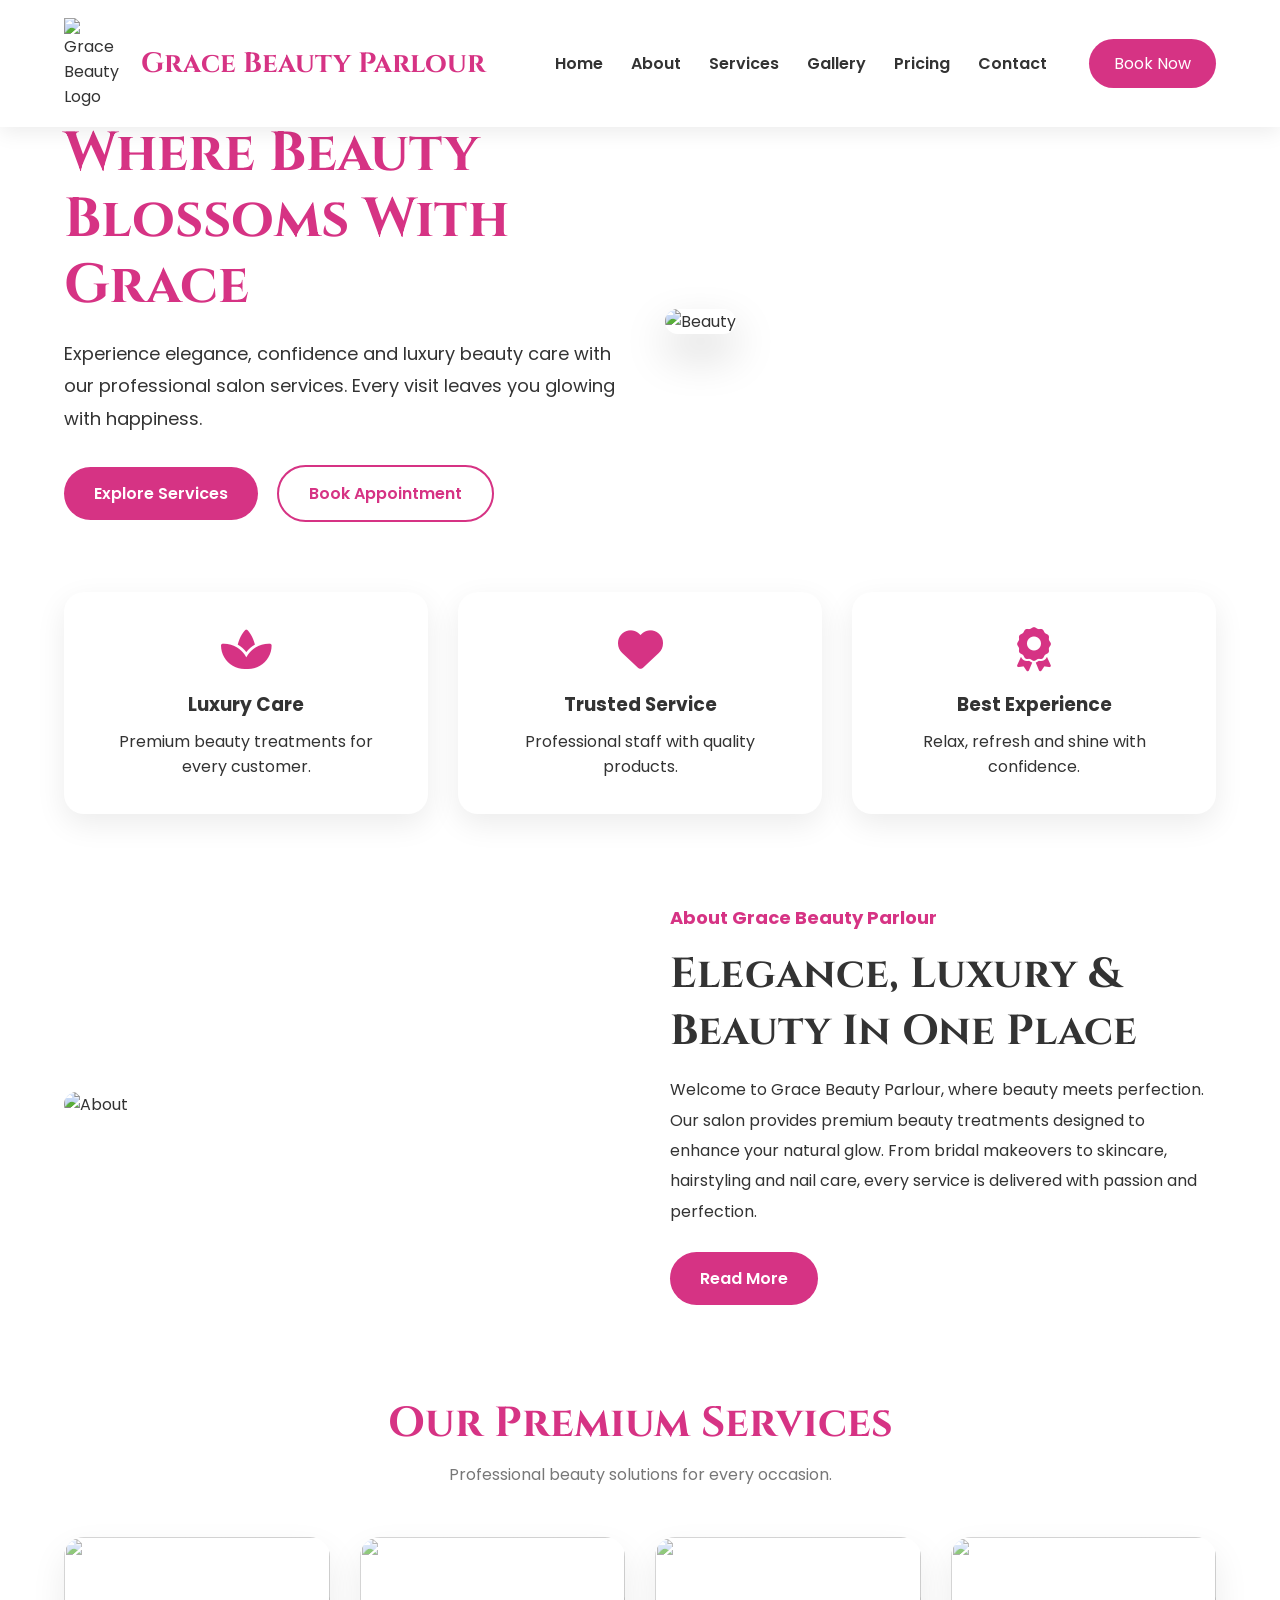
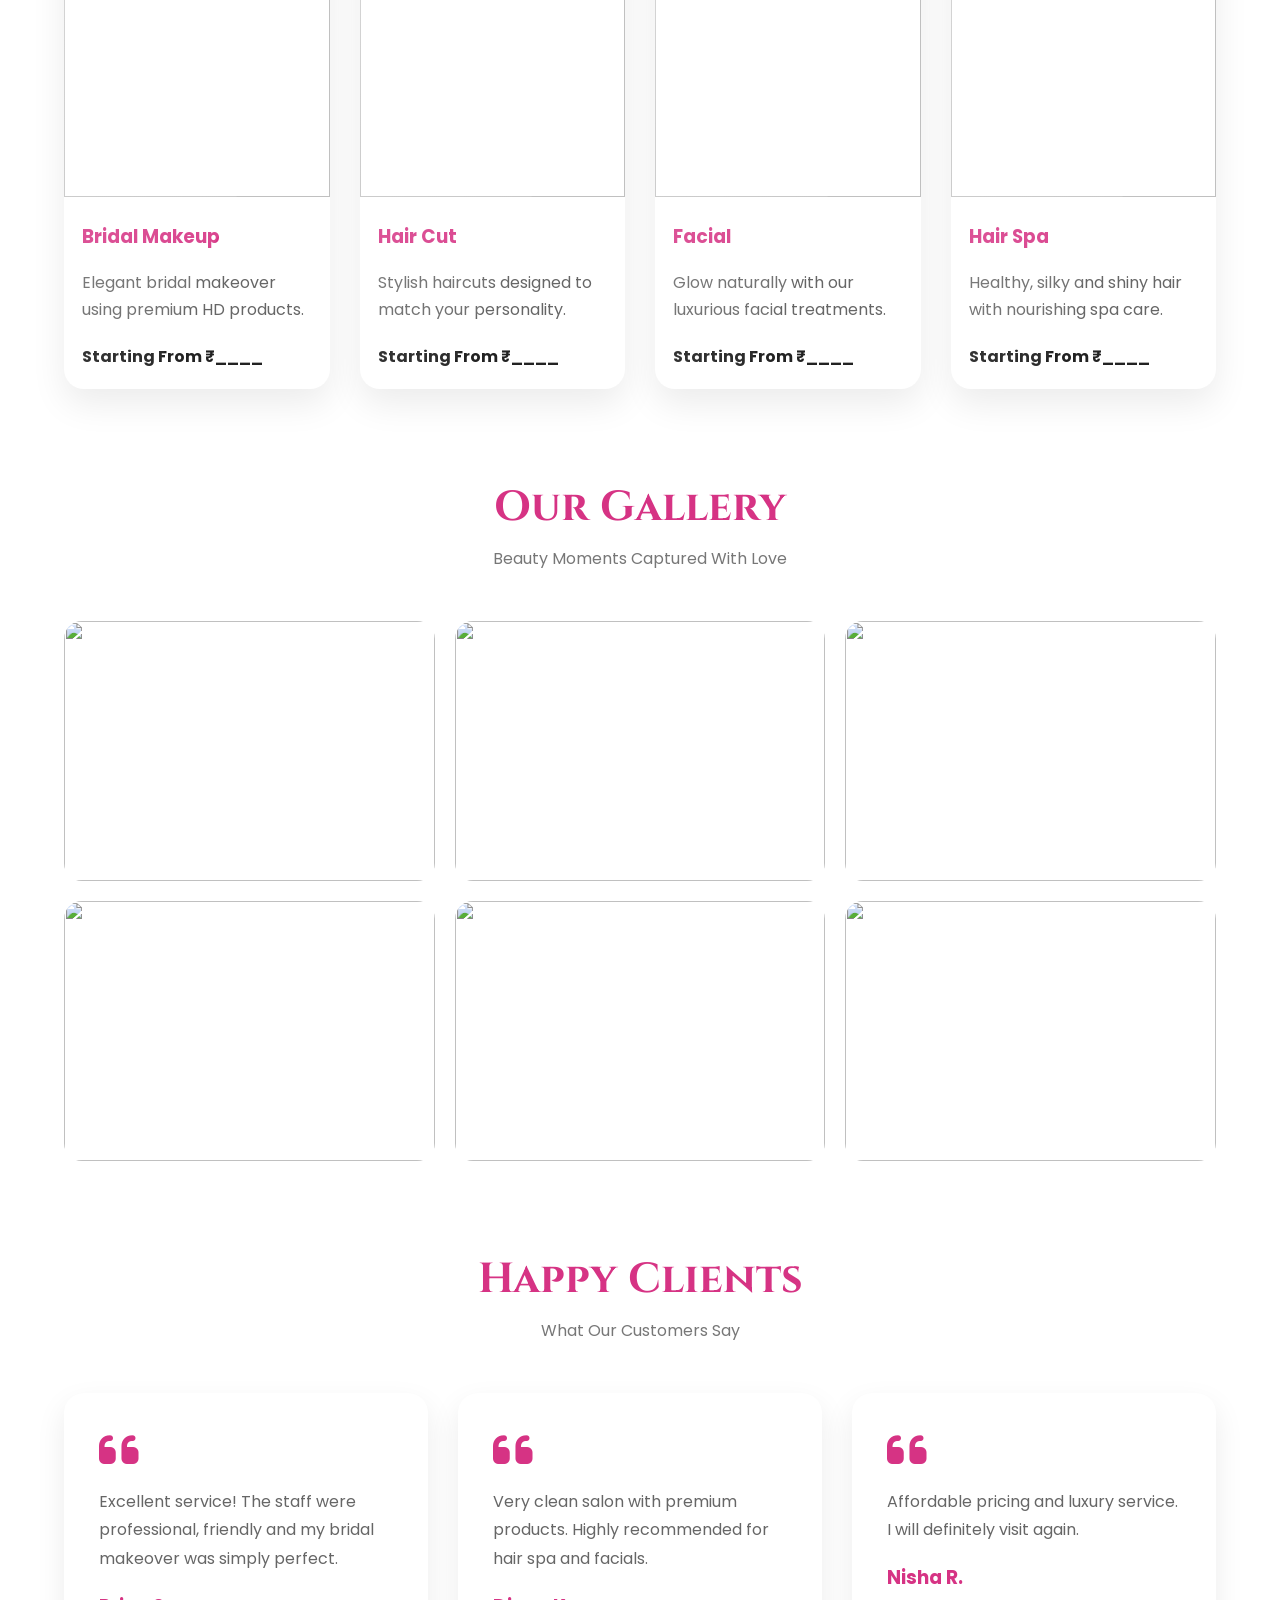
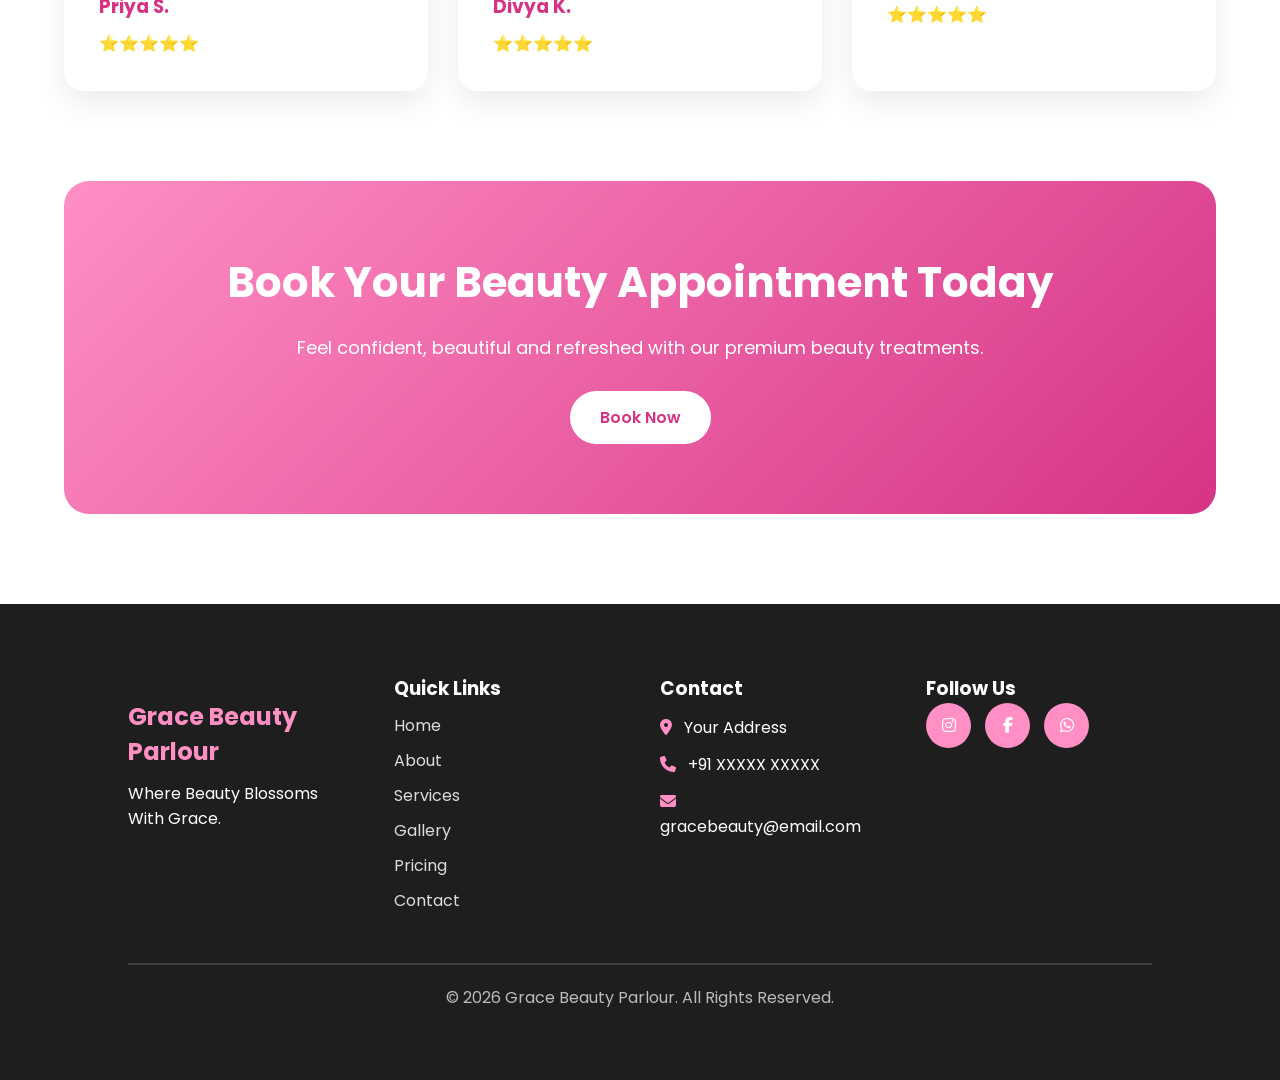
==== index.html @ 85ed3483 "Upload Grace Beauty Parlour website" ====
<!DOCTYPE html>
<html lang="en">
<head>

<meta charset="UTF-8">
<meta name="viewport" content="width=device-width, initial-scale=1.0">

<title>Grace Beauty Parlour</title>

<link rel="stylesheet" href="style.css">

<link rel="preconnect" href="https://fonts.googleapis.com">
<link rel="preconnect" href="https://fonts.gstatic.com" crossorigin>

<link href="https://fonts.googleapis.com/css2?family=Cinzel:wght@500;700&family=Poppins:wght@300;400;500;600;700&display=swap" rel="stylesheet">

<link rel="stylesheet"
href="https://cdnjs.cloudflare.com/ajax/libs/font-awesome/6.6.0/css/all.min.css">

</head>

<body>

<!-- Loader -->

<div id="loader">
    <div class="loader-circle"></div>
</div>

<!-- Header -->

<header>

<nav class="navbar">

<div class="logo">

<img src="images/logo.png" alt="Grace Beauty Logo">

<h2>Grace Beauty Parlour</h2>

</div>

<ul>

<li><a href="index.html">Home</a></li>

<li><a href="about.html">About</a></li>

<li><a href="services.html">Services</a></li>

<li><a href="gallery.html">Gallery</a></li>

<li><a href="pricing.html">Pricing</a></li>

<li><a href="contact.html">Contact</a></li>

</ul>

<a href="contact.html" class="book-btn">Book Now</a>

</nav>

</header>

<!-- Hero Section -->

<section class="hero">

<div class="hero-content">

<h1>
Where Beauty Blossoms With Grace
</h1>

<p>

Experience elegance, confidence and luxury beauty care with our professional salon services.

Every visit leaves you glowing with happiness.

</p>

<div class="hero-buttons">

<a href="services.html" class="btn">Explore Services</a>

<a href="contact.html" class="btn2">Book Appointment</a>

</div>

</div>

<div class="hero-image">

<img src="images/hero.jpg" alt="Beauty">

</div>

</section>

<!-- Features -->

<section class="features">

<div class="feature">

<i class="fa-solid fa-spa"></i>

<h3>Luxury Care</h3>

<p>Premium beauty treatments for every customer.</p>

</div>

<div class="feature">

<i class="fa-solid fa-heart"></i>

<h3>Trusted Service</h3>

<p>Professional staff with quality products.</p>

</div>

<div class="feature">

<i class="fa-solid fa-award"></i>

<h3>Best Experience</h3>

<p>Relax, refresh and shine with confidence.</p>

</div>

</section>

<!-- About Preview -->

<section class="about-home">

<div class="about-image">

<img src="images/about.jpg" alt="About">

</div>

<div class="about-text">

<h5>About Grace Beauty Parlour</h5>

<h2>Elegance, Luxury & Beauty In One Place</h2>

<p>

Welcome to Grace Beauty Parlour, where beauty meets perfection.

Our salon provides premium beauty treatments designed to enhance your natural glow.

From bridal makeovers to skincare, hairstyling and nail care, every service is delivered with passion and perfection.

</p>

<a href="about.html" class="btn">Read More</a>

</div>

</section>

<!-- Services -->

<section class="services">

<div class="title">

<h2>Our Premium Services</h2>

<p>Professional beauty solutions for every occasion.</p>

</div>

<div class="service-container">

<div class="service-card">

<img src="images/bridal.jpg">

<h3>Bridal Makeup</h3>

<p>Elegant bridal makeover using premium HD products.</p>

<span>Starting From ₹____</span>

</div>

<div class="service-card">

<img src="images/haircut.jpg">

<h3>Hair Cut</h3>

<p>Stylish haircuts designed to match your personality.</p>

<span>Starting From ₹____</span>

</div>

<div class="service-card">

<img src="images/facial.jpg">

<h3>Facial</h3>

<p>Glow naturally with our luxurious facial treatments.</p>

<span>Starting From ₹____</span>

</div>

<div class="service-card">

<img src="images/hairspa.jpg">

<h3>Hair Spa</h3>

<p>Healthy, silky and shiny hair with nourishing spa care.</p>

<span>Starting From ₹____</span>

</div>

</div>

</section>

<!-- Gallery Preview -->

<section class="gallery-preview">

    <div class="title">
        <h2>Our Gallery</h2>
        <p>Beauty Moments Captured With Love</p>
    </div>

    <div class="gallery-container">

        <img src="images/gallery1.jpg" alt="">
        <img src="images/gallery2.jpg" alt="">
        <img src="images/gallery3.jpg" alt="">
        <img src="images/gallery4.jpg" alt="">
        <img src="images/gallery5.jpg" alt="">
        <img src="images/gallery6.jpg" alt="">

    </div>

</section>

<!-- Testimonials -->

<section class="testimonials">

    <div class="title">
        <h2>Happy Clients</h2>
        <p>What Our Customers Say</p>
    </div>

    <div class="testimonial-container">

        <div class="testimonial-card">

            <i class="fa-solid fa-quote-left"></i>

            <p>
                Excellent service! The staff were professional,
                friendly and my bridal makeover was simply perfect.
            </p>

            <h3>Priya S.</h3>

            <div class="stars">
                ⭐⭐⭐⭐⭐
            </div>

        </div>

        <div class="testimonial-card">

            <i class="fa-solid fa-quote-left"></i>

            <p>
                Very clean salon with premium products.
                Highly recommended for hair spa and facials.
            </p>

            <h3>Divya K.</h3>

            <div class="stars">
                ⭐⭐⭐⭐⭐
            </div>

        </div>

        <div class="testimonial-card">

            <i class="fa-solid fa-quote-left"></i>

            <p>
                Affordable pricing and luxury service.
                I will definitely visit again.
            </p>

            <h3>Nisha R.</h3>

            <div class="stars">
                ⭐⭐⭐⭐⭐
            </div>

        </div>

    </div>

</section>

<!-- Contact Preview -->

<section class="contact-home">

    <div class="contact-box">

        <h2>Book Your Beauty Appointment Today</h2>

        <p>
            Feel confident, beautiful and refreshed with our
            premium beauty treatments.
        </p>

        <a href="contact.html" class="btn">
            Book Now
        </a>

    </div>

</section>

<!-- Footer -->

<footer>

    <div class="footer-container">

        <div class="footer-logo">

            <img src="images/logo.png" alt="">

            <h2>Grace Beauty Parlour</h2>

            <p>
                Where Beauty Blossoms With Grace.
            </p>

        </div>

        <div class="footer-links">

            <h3>Quick Links</h3>

            <a href="index.html">Home</a>
            <a href="about.html">About</a>
            <a href="services.html">Services</a>
            <a href="gallery.html">Gallery</a>
            <a href="pricing.html">Pricing</a>
            <a href="contact.html">Contact</a>

        </div>

        <div class="footer-contact">

            <h3>Contact</h3>

            <p><i class="fa-solid fa-location-dot"></i> Your Address</p>

            <p><i class="fa-solid fa-phone"></i> +91 XXXXX XXXXX</p>

            <p><i class="fa-solid fa-envelope"></i> gracebeauty@email.com</p>

        </div>

        <div class="footer-social">

            <h3>Follow Us</h3>

            <a href="#"><i class="fab fa-instagram"></i></a>

            <a href="#"><i class="fab fa-facebook-f"></i></a>

            <a href="#"><i class="fab fa-whatsapp"></i></a>

        </div>

    </div>

    <hr>

    <p class="copyright">

        © 2026 Grace Beauty Parlour.
        All Rights Reserved.

    </p>

</footer>

<!-- Scroll Button -->

<button id="topBtn">
    <i class="fa-solid fa-arrow-up"></i>
</button>

<script src="script.js"></script>

</body>
</html>
---- style.css ----
/* ===========================
   GRACE BEAUTY PARLOUR
   STYLE.CSS PART - 1
=========================== */

*{
    margin:0;
    padding:0;
    box-sizing:border-box;
    scroll-behavior:smooth;
}

body{
    font-family:'Poppins',sans-serif;
   background:#ffffff;
    color:#333;
    overflow-x:hidden;
}

/* Loader */

#loader{
    position:fixed;
    width:100%;
    height:100vh;
    background:#ffffff;
    display:flex;
    justify-content:center;
    align-items:center;
    z-index:9999;
}

.loader-circle{
    width:60px;
    height:60px;
    border:6px solid #ffd9e6;
    border-top:6px solid #d63384;
    border-radius:50%;
    animation:spin 1s linear infinite;
}

@keyframes spin{
    100%{
        transform:rotate(360deg);
    }
}

/* Navbar */

header{
    position:fixed;
    width:100%;
    top:0;
    left:0;
    background:white;
    box-shadow:0 5px 20px rgba(0,0,0,.08);
    z-index:1000;
}

.navbar{
    width:90%;
    margin:auto;
    display:flex;
    justify-content:space-between;
    align-items:center;
    padding:18px 0;
}

.logo{
    display:flex;
    align-items:center;
    gap:12px;
}

.logo img{
    width:65px;
}

.logo h2{
    font-family:'Cinzel',serif;
    color:#d63384;
    font-size:28px;
}

.navbar ul{
    display:flex;
    list-style:none;
}

.navbar ul li{
    margin-left:28px;
}

.navbar ul li a{
    text-decoration:none;
    color:#333;
    font-weight:600;
    transition:.3s;
}

.navbar ul li a:hover{
    color:#d63384;
}

.book-btn{
    background:#d63384;
    color:white;
    padding:12px 25px;
    border-radius:40px;
    text-decoration:none;
    transition:.4s;
}

.book-btn:hover{
    background:#b91d6b;
    transform:translateY(-3px);
}

/* Hero */

.hero{
    width:90%;
    margin:120px auto 70px;
    display:flex;
    justify-content:space-between;
    align-items:center;
    gap:50px;
}

.hero-content{
    flex:1;
}

.hero-content h1{
    font-size:55px;
    color:#d63384;
    margin-bottom:20px;
    line-height:1.2;
    font-family:'Cinzel',serif;
}

.hero-content p{
    font-size:18px;
    line-height:1.8;
    margin-bottom:30px;
}

.hero-image{
    flex:1;
}

.hero-image img{
    width:100%;
    border-radius:25px;
    box-shadow:0 20px 45px rgba(0,0,0,.18);
}

/* Buttons */

.btn,
.btn2{
    display:inline-block;
    padding:14px 30px;
    border-radius:35px;
    text-decoration:none;
    font-weight:600;
    transition:.4s;
}

.btn{
    background:#d63384;
    color:white;
}

.btn:hover{
    background:#b91d6b;
    transform:translateY(-4px);
}

.btn2{
    margin-left:15px;
    border:2px solid #d63384;
    color:#d63384;
}

.btn2:hover{
    background:#d63384;
    color:white;
}

/* Features */

.features{
    width:90%;
    margin:auto;
    display:grid;
    grid-template-columns:repeat(3,1fr);
    gap:30px;
    margin-bottom:90px;
}

.feature{
    background:white;
    padding:35px;
    text-align:center;
    border-radius:20px;
    box-shadow:0 10px 30px rgba(0,0,0,.08);
    transition:.4s;
}

.feature:hover{
    transform:translateY(-10px);
}

.feature i{
    font-size:45px;
    color:#d63384;
    margin-bottom:18px;
}

.feature h3{
    margin-bottom:10px;
}

/* About */

.about-home{
    width:90%;
    margin:auto;
    display:flex;
    align-items:center;
    gap:60px;
    margin-bottom:90px;
}

.about-image{
    flex:1;
}

.about-image img{
    width:100%;
    border-radius:25px;
}

.about-text{
    flex:1;
}

.about-text h5{
    color:#d63384;
    font-size:18px;
}

.about-text h2{
    font-size:42px;
    margin:15px 0;
    font-family:'Cinzel',serif;
}

.about-text p{
    line-height:1.9;
    margin-bottom:25px;
}
/* ===========================
   SERVICES
=========================== */

.services{
    width:90%;
    margin:90px auto;
}

.title{
    text-align:center;
    margin-bottom:50px;
}

.title h2{
    font-size:42px;
    color:#d63384;
    font-family:'Cinzel',serif;
}

.title p{
    color:#777;
    margin-top:10px;
}

.service-container{
    display:grid;
    grid-template-columns:repeat(auto-fit,minmax(260px,1fr));
    gap:30px;
}

.service-card{
    background:#fff;
    border-radius:20px;
    overflow:hidden;
    box-shadow:0 15px 35px rgba(0,0,0,.08);
    transition:.4s;
}

.service-card:hover{
    transform:translateY(-12px);
}

.service-card img{
    width:100%;
    height:260px;
    object-fit:cover;
}

.service-card h3{
    margin:18px;
    color:#d63384;
}

.service-card p{
    margin:0 18px;
    color:#666;
    line-height:1.7;
}

.service-card span{
    display:block;
    margin:20px 18px;
    font-weight:700;
    color:#222;
}

/* ===========================
   GALLERY
=========================== */

.gallery-preview{
    width:90%;
    margin:90px auto;
}

.gallery-container{
    display:grid;
    grid-template-columns:repeat(3,1fr);
    gap:20px;
}

.gallery-container img{
    width:100%;
    height:260px;
    object-fit:cover;
    border-radius:18px;
    transition:.4s;
    cursor:pointer;
}

.gallery-container img:hover{
    transform:scale(1.05);
}

/* ===========================
   TESTIMONIAL
=========================== */

.testimonials{
    width:90%;
    margin:90px auto;
}

.testimonial-container{
    display:grid;
    grid-template-columns:repeat(auto-fit,minmax(280px,1fr));
    gap:30px;
}

.testimonial-card{
    background:#fff;
    border-radius:20px;
    padding:35px;
    box-shadow:0 12px 30px rgba(0,0,0,.08);
    transition:.4s;
}

.testimonial-card:hover{
    transform:translateY(-8px);
}

.testimonial-card i{
    font-size:45px;
    color:#d63384;
    margin-bottom:15px;
}

.testimonial-card p{
    color:#666;
    line-height:1.8;
}

.testimonial-card h3{
    margin-top:18px;
    color:#d63384;
}

.stars{
    color:#ffb400;
    margin-top:10px;
}

/* ===========================
   CONTACT BANNER
=========================== */

.contact-home{
    width:90%;
    margin:90px auto;
}

.contact-box{
    background:linear-gradient(135deg,#ff8fc4,#d63384);
    color:white;
    padding:70px;
    border-radius:25px;
    text-align:center;
}

.contact-box h2{
    font-size:42px;
    margin-bottom:20px;
}

.contact-box p{
    margin-bottom:30px;
    font-size:18px;
}

.contact-box .btn{
    background:white;
    color:#d63384;
}

.contact-box .btn:hover{
    background:#fff0f6;
}

/* ===========================
   FOOTER
=========================== */

footer{
    background:#1e1e1e;
    color:white;
    padding:70px 10%;
}

.footer-container{
    display:grid;
    grid-template-columns:repeat(auto-fit,minmax(220px,1fr));
    gap:40px;
}

.footer-logo img{
    width:80px;
    margin-bottom:15px;
}

.footer-logo h2{
    color:#ff8fc4;
    margin-bottom:12px;
}

.footer-links a{
    display:block;
    color:#ddd;
    text-decoration:none;
    margin:10px 0;
}

.footer-links a:hover{
    color:#ff8fc4;
}

.footer-contact p{
    margin:12px 0;
}

.footer-contact i{
    color:#ff8fc4;
    margin-right:8px;
}

.footer-social a{
    width:45px;
    height:45px;
    background:#ff8fc4;
    display:inline-flex;
    justify-content:center;
    align-items:center;
    border-radius:50%;
    color:white;
    margin-right:10px;
    text-decoration:none;
    transition:.4s;
}

.footer-social a:hover{
    transform:rotate(360deg);
}

footer hr{
    margin:40px 0 20px;
    border:1px solid rgba(255,255,255,.15);
}

.copyright{
    text-align:center;
    color:#bbb;
}

/* Scroll Button */

#topBtn{
    position:fixed;
    right:25px;
    bottom:25px;
    width:50px;
    height:50px;
    border:none;
    border-radius:50%;
    background:#d63384;
    color:#fff;
    cursor:pointer;
    display:none;
    font-size:18px;
    box-shadow:0 10px 25px rgba(0,0,0,.2);
}
/* ===========================
   SCROLL ANIMATION
=========================== */

.reveal{
    opacity:0;
    transform:translateY(60px);
    transition:all .8s ease;
}

.reveal.active{
    opacity:1;
    transform:translateY(0);
}

/* Fade */

@keyframes fadeUp{
    from{
        opacity:0;
        transform:translateY(40px);
    }
    to{
        opacity:1;
        transform:translateY(0);
    }
}

.hero-content,
.hero-image{
    animation:fadeUp 1.2s ease;
}

/* Floating Hero Image */

.hero-image img{
    animation:floatImage 4s ease-in-out infinite;
}

@keyframes floatImage{

0%,100%{
transform:translateY(0);
}

50%{
transform:translateY(-12px);
}

}

/* Shine Effect */

.service-card::before{

content:"";

position:absolute;

top:-100%;

left:-100%;

width:200%;

height:200%;

background:linear-gradient(
120deg,
transparent,
rgba(255,255,255,.35),
transparent
);

transform:rotate(25deg);

transition:.8s;

}

.service-card{
position:relative;
overflow:hidden;
}

.service-card:hover::before{

top:100%;

left:100%;

}

/* Image Zoom */

.gallery-container img:hover{

transform:scale(1.08);

box-shadow:0 15px 30px rgba(0,0,0,.18);

}

/* Button Hover */

.btn,
.btn2,
.book-btn{

transition:.4s;

}

.btn:hover,
.btn2:hover,
.book-btn:hover{

box-shadow:0 12px 25px rgba(214,51,132,.35);

}

/* Scroll Bar */

::-webkit-scrollbar{

width:10px;

}

::-webkit-scrollbar-track{

background:#ffeaf4;

}

::-webkit-scrollbar-thumb{

background:#d63384;

border-radius:20px;

}

::-webkit-scrollbar-thumb:hover{

background:#b91d6b;

}

/* ===========================
   MOBILE
=========================== */

@media(max-width:992px){

.navbar{

flex-direction:column;

}

.navbar ul{

margin-top:20px;

flex-wrap:wrap;

justify-content:center;

}

.hero{

flex-direction:column-reverse;

text-align:center;

}

.about-home{

flex-direction:column;

text-align:center;

}

.gallery-container{

grid-template-columns:repeat(2,1fr);

}

.features{

grid-template-columns:1fr;

}

}

/* Mobile */

@media(max-width:768px){

.hero-content h1{

font-size:38px;

}

.title h2{

font-size:32px;

}

.contact-box{

padding:40px 20px;

}

.contact-box h2{

font-size:28px;

}

.gallery-container{

grid-template-columns:1fr;

}

.footer-container{

text-align:center;

}

.logo{

flex-direction:column;

}

.logo h2{

font-size:22px;

}

.book-btn{

margin-top:20px;

}

}

/* Small Mobile */

@media(max-width:480px){

.hero{

margin-top:150px;

}

.hero-content h1{

font-size:30px;

}

.hero-content p{

font-size:15px;

}

.btn,
.btn2{

display:block;

margin:15px auto;

width:220px;

text-align:center;

}

.service-card img{

height:220px;

}

}

/* END */

.price-table{
width:100%;
border-collapse:collapse;
margin-top:40px;
background:#fff;
border-radius:15px;
overflow:hidden;
box-shadow:0 15px 35px rgba(0,0,0,.08);
}

.price-table th{
background:#d63384;
color:#fff;
padding:18px;
font-size:18px;
}

.price-table td{
padding:16px;
border-bottom:1px solid #eee;
text-align:center;
}

.price-table tr:hover{
background:#fff5fa;
}

@media(max-width:768px){
.price-table{
display:block;
overflow-x:auto;
}
}

/* CONTACT PAGE */

.contact-section{
    width:90%;
    margin:80px auto;
    display:grid;
    grid-template-columns:2fr 1fr;
    gap:40px;
}

.contact-form,
.contact-info{
    background:#fff;
    padding:35px;
    border-radius:20px;
    box-shadow:0 10px 30px rgba(0,0,0,.08);
}

.contact-form h2,
.contact-info h2{
    color:#d63384;
    margin-bottom:20px;
}

.contact-form form{
    display:flex;
    flex-direction:column;
}

.contact-form input,
.contact-form select,
.contact-form textarea{
    margin-bottom:18px;
    padding:14px;
    border:1px solid #ddd;
    border-radius:10px;
    font-size:16px;
    outline:none;
}

.contact-form input:focus,
.contact-form select:focus,
.contact-form textarea:focus{
    border-color:#d63384;
}

.contact-info p{
    margin:18px 0;
    line-height:1.8;
}

.contact-info i{
    color:#d63384;
    margin-right:10px;
}

.map{
    width:90%;
    margin:0 auto 80px;
}

.map iframe{
    border-radius:20px;
}

@media(max-width:768px){

.contact-section{
    grid-template-columns:1fr;
}

}
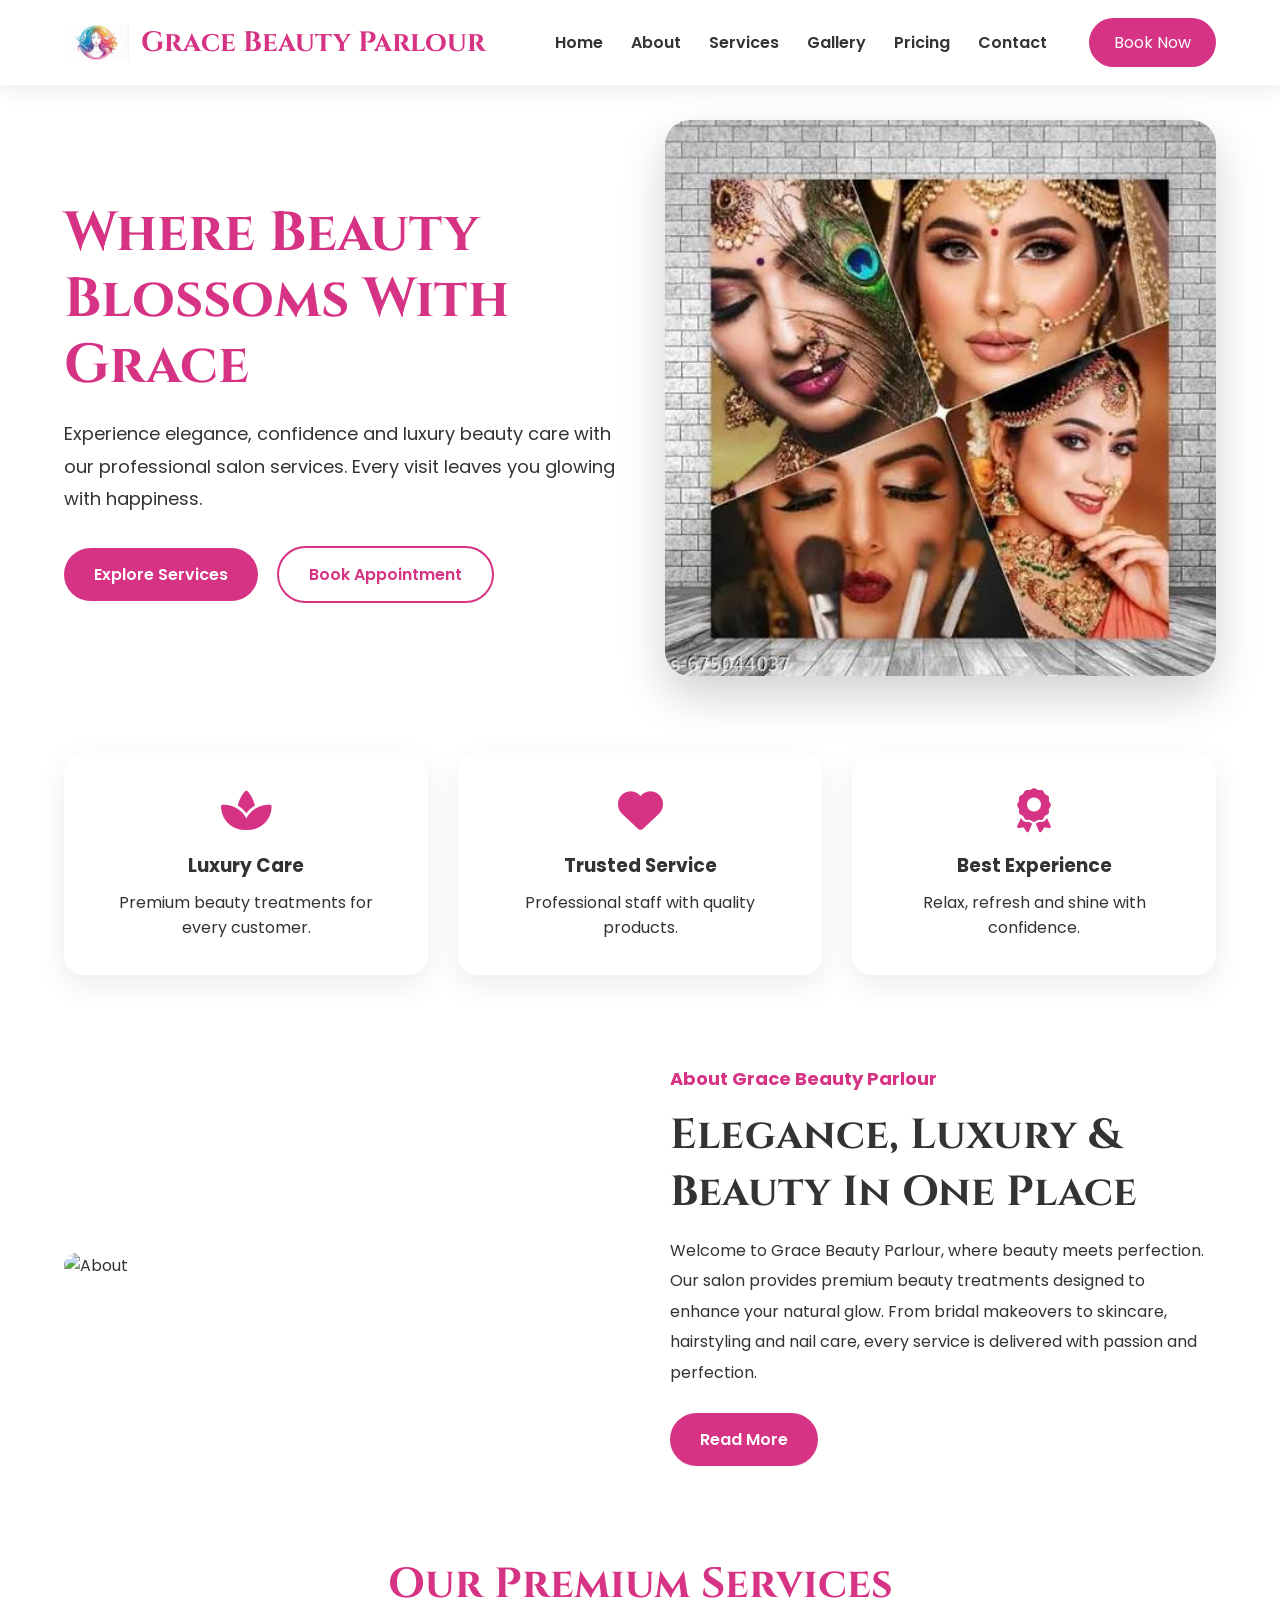
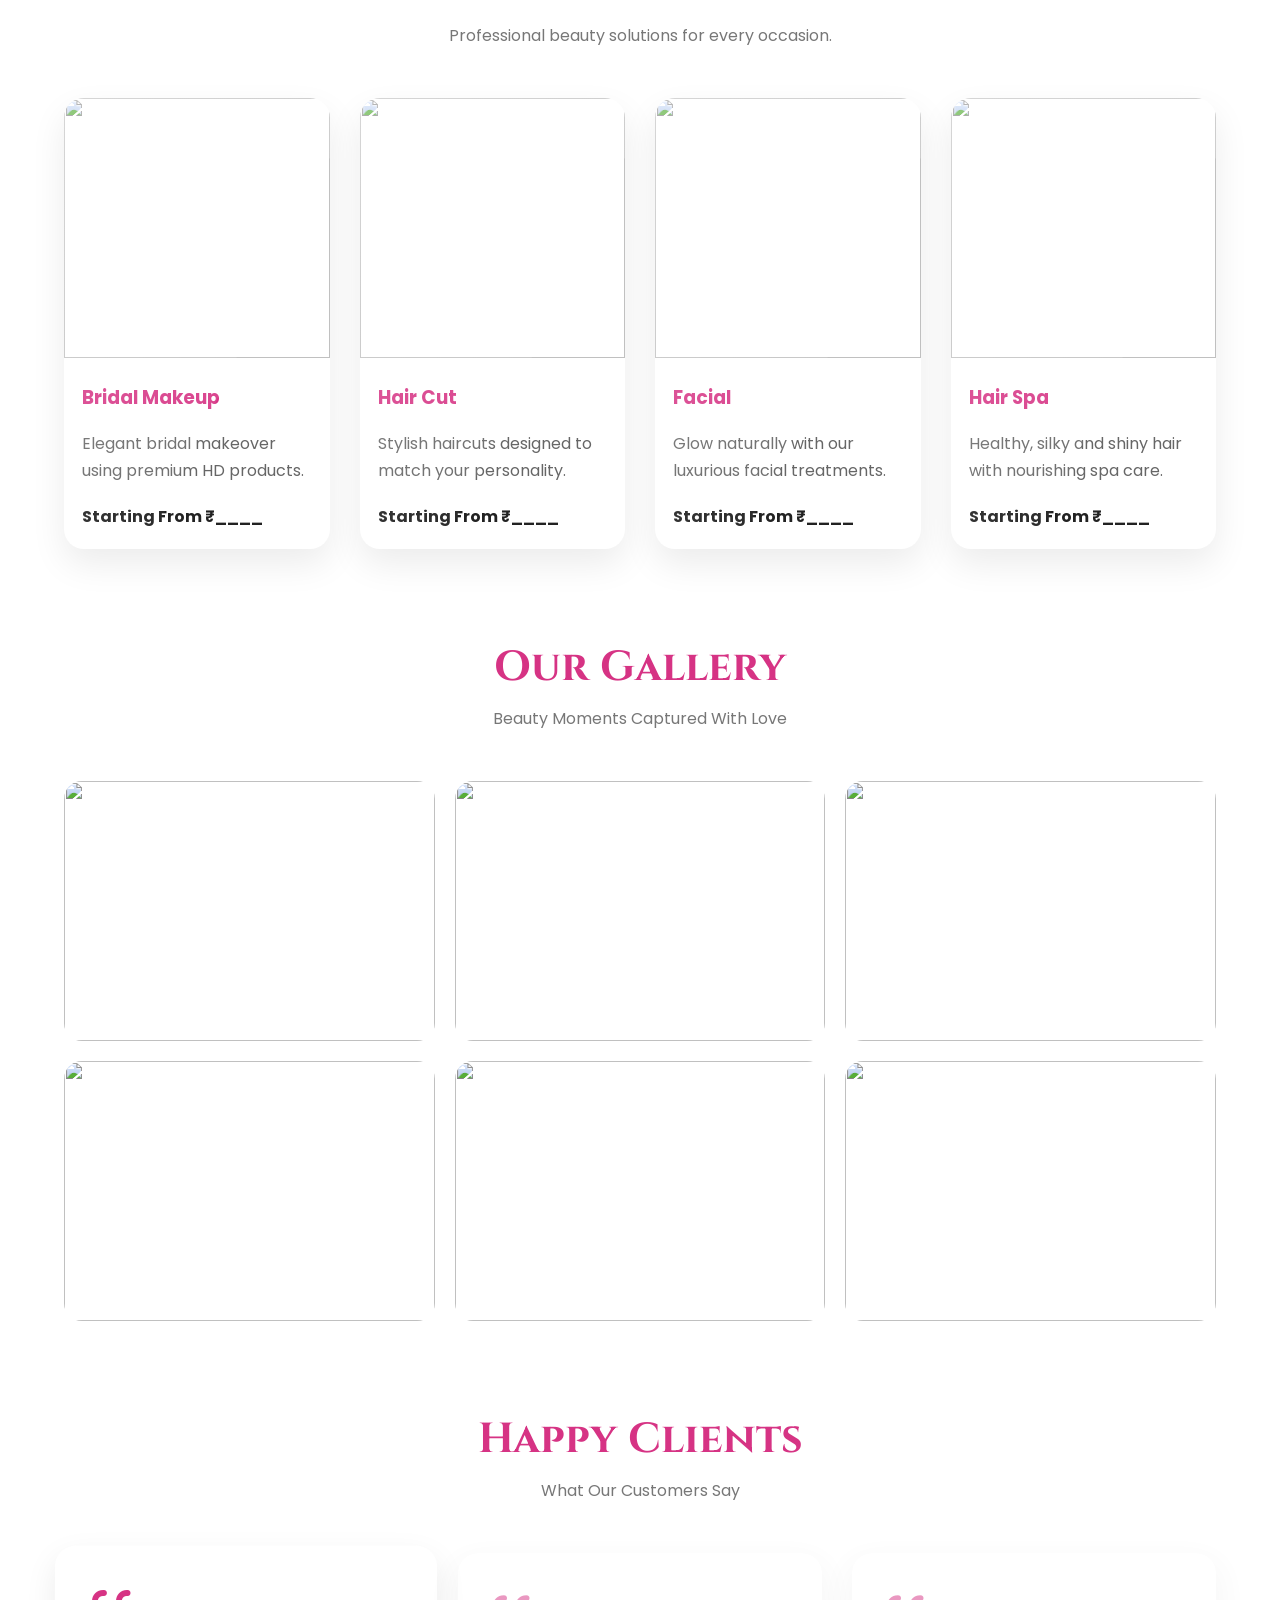
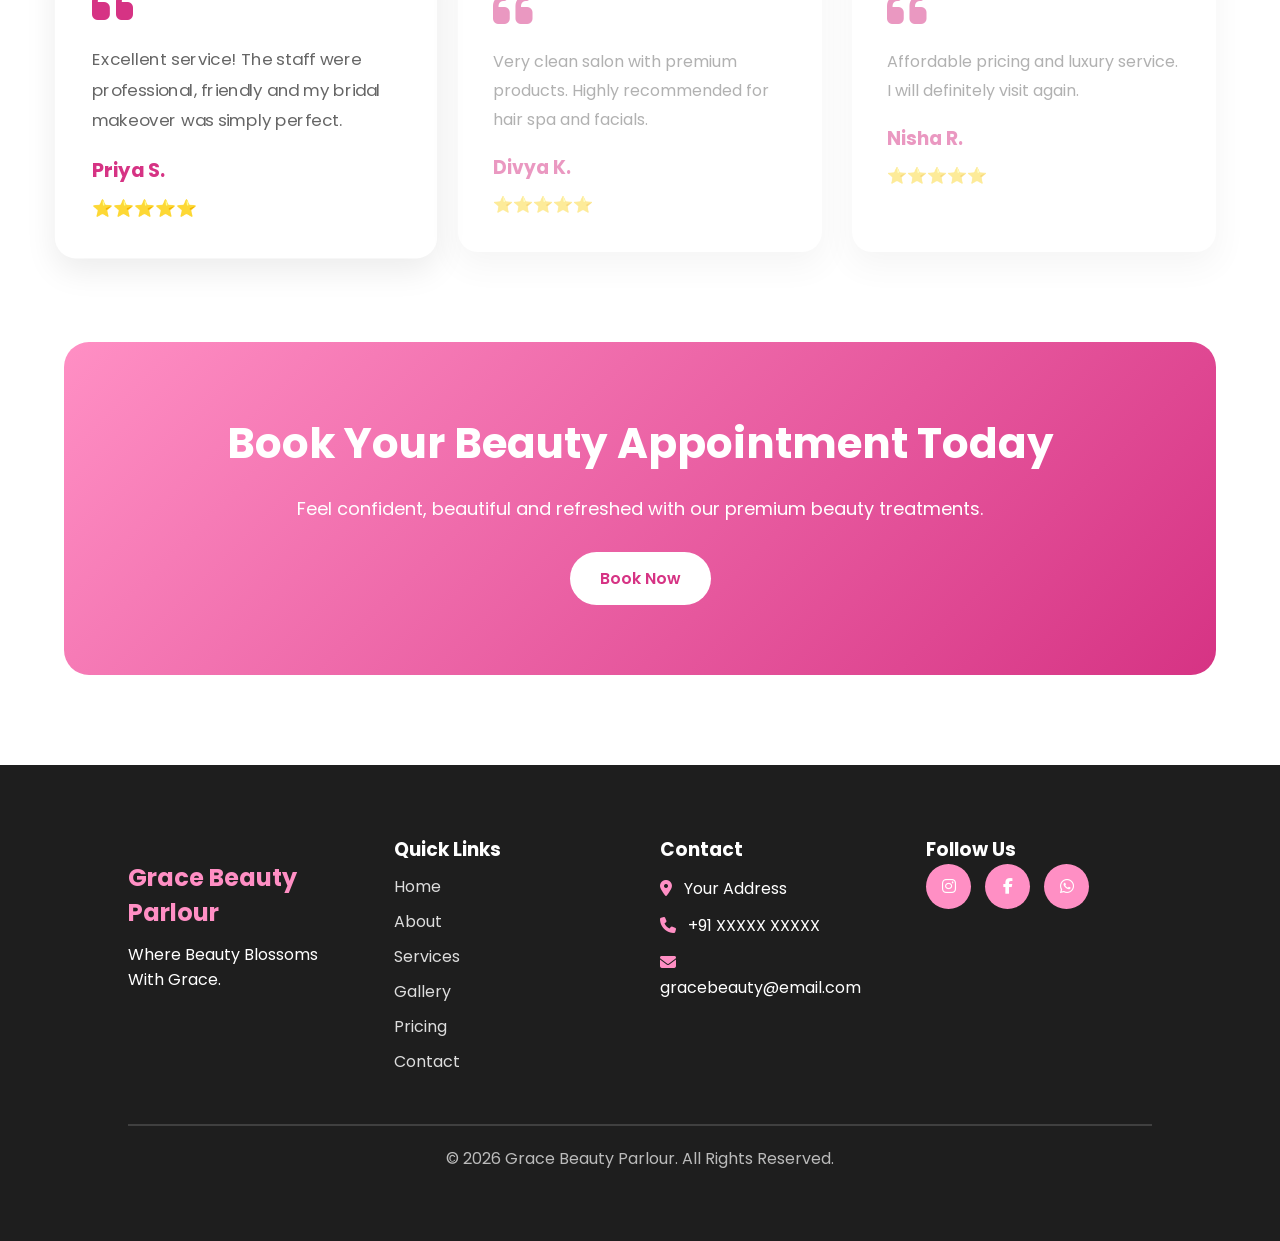
==== commit 1f5cbfe8: "Update Grace Beauty Parlour homepage" ====
--- a/index.html
+++ b/index.html
@@ -36,7 +36,7 @@
 
 <div class="logo">
 
-<img src="images/logo.png" alt="Grace Beauty Logo">
+<img src="logo.jpg" alt="Grace Beauty Logo">
 
 <h2>Grace Beauty Parlour</h2>
 
@@ -44,7 +44,7 @@
 
 <ul>
 
-<li><a href="index.html">Home</a></li>
+<li><a href="indax.html">Home</a></li>
 
 <li><a href="about.html">About</a></li>
 
@@ -94,7 +94,7 @@
 
 <div class="hero-image">
 
-<img src="images/hero.jpg" alt="Beauty">
+<img src="home page.jpg" alt="Beauty">
 
 </div>
 
@@ -142,7 +142,7 @@
 
 <div class="about-image">
 
-<img src="images/about.jpg" alt="About">
+<img src="https://encrypted-tbn0.gstatic.com/images?q=tbn:ANd9GcQ71oCO71Jk22q-oLq31siW3TgzL3VmRiI4bt3bbsLSNQ&s=10" alt="About">
 
 </div>
 
--- a/style.css
+++ b/style.css
@@ -326,7 +326,7 @@
     margin:20px 18px;
     font-weight:700;
     color:#222;
-}
+}   
 
 /* ===========================
    GALLERY
